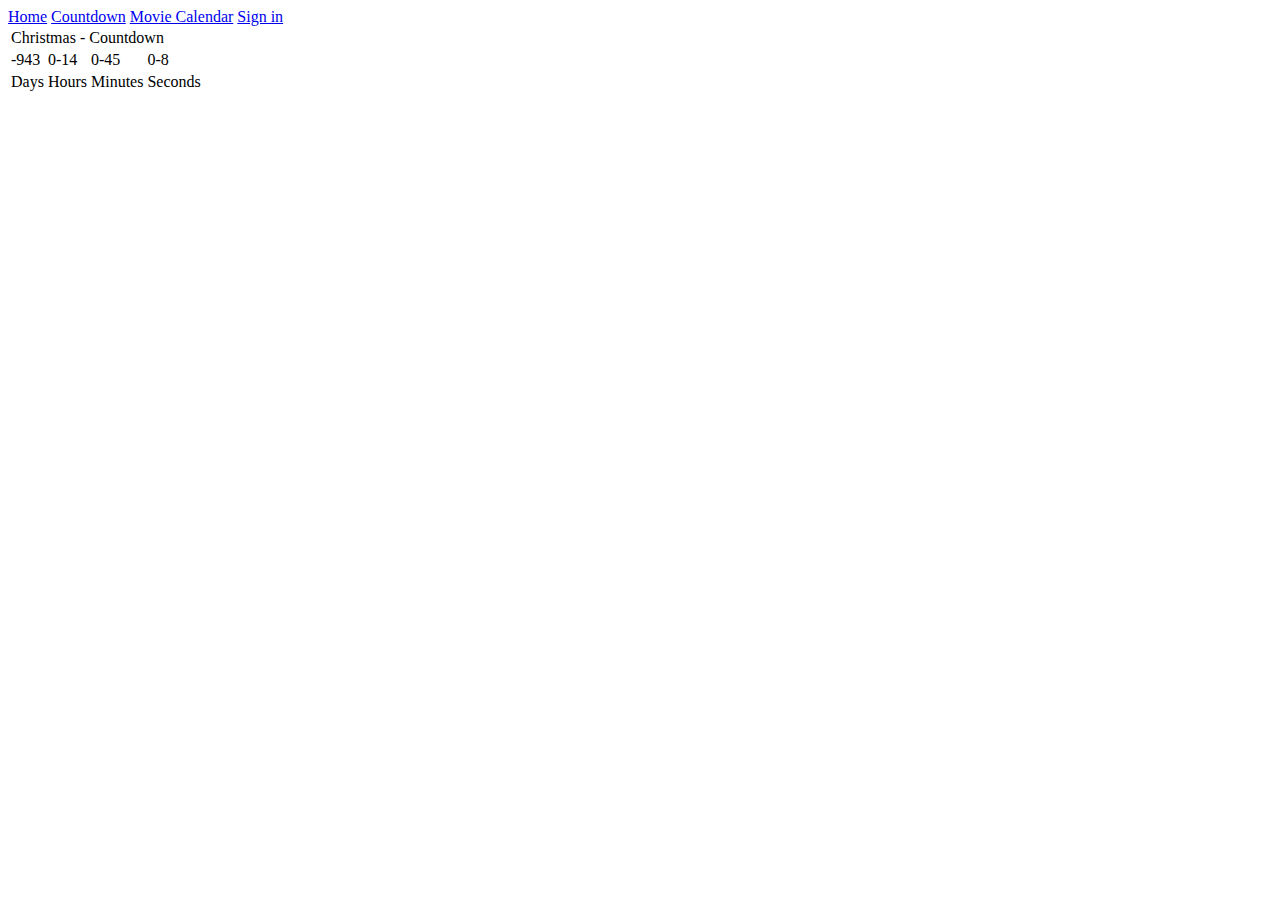
==== Christmas/web 2/index.html @ 6742bb39 "Create index.html" ====
<!DOCTYPE html>
<html lang="en">
<head>
    <meta charset="UTF-8">
    <meta name="viewport" content="width=device-width, initial-scale=1.0">
    <meta http-equiv="X-UA-Compatible" content="ie=edge">
    <title>Count Down To Christmas Timer</title>
    <link rel="stylesheet" href="style.css">
</head>
<body>
    <div id="container">
        <div id="navbar">        
            <a href="../web 1/index.html" id="navbar-item navbar-button">Home</a>
            <a href="#" id="navbar-item navbar-button">Countdown</a>
            <a href="../web 3/index.html" id="navbar-item navbar-button">Movie Calendar</a>
            <a href="#" id="navbar-item navbar-button">Sign in</a>
        </div>
    <div id="main">
        <table class="countdownContainer">
          <tr class="christmas">
            <td colspan="4">Christmas - <span>Countdown</span></td>
          </tr>
          <tr class="counter">
            <td id="days">120</td>
            <td id="hours">4</td>
            <td id="minutes">12</td>
            <td id="seconds">22</td>
          </tr>
          <tr>
            <td>Days</td>
            <td>Hours</td>
            <td>Minutes</td>
            <td>Seconds</td>
          </tr>
      </table>
    </div>
</body>
<script src="app.js"></script>
</html>
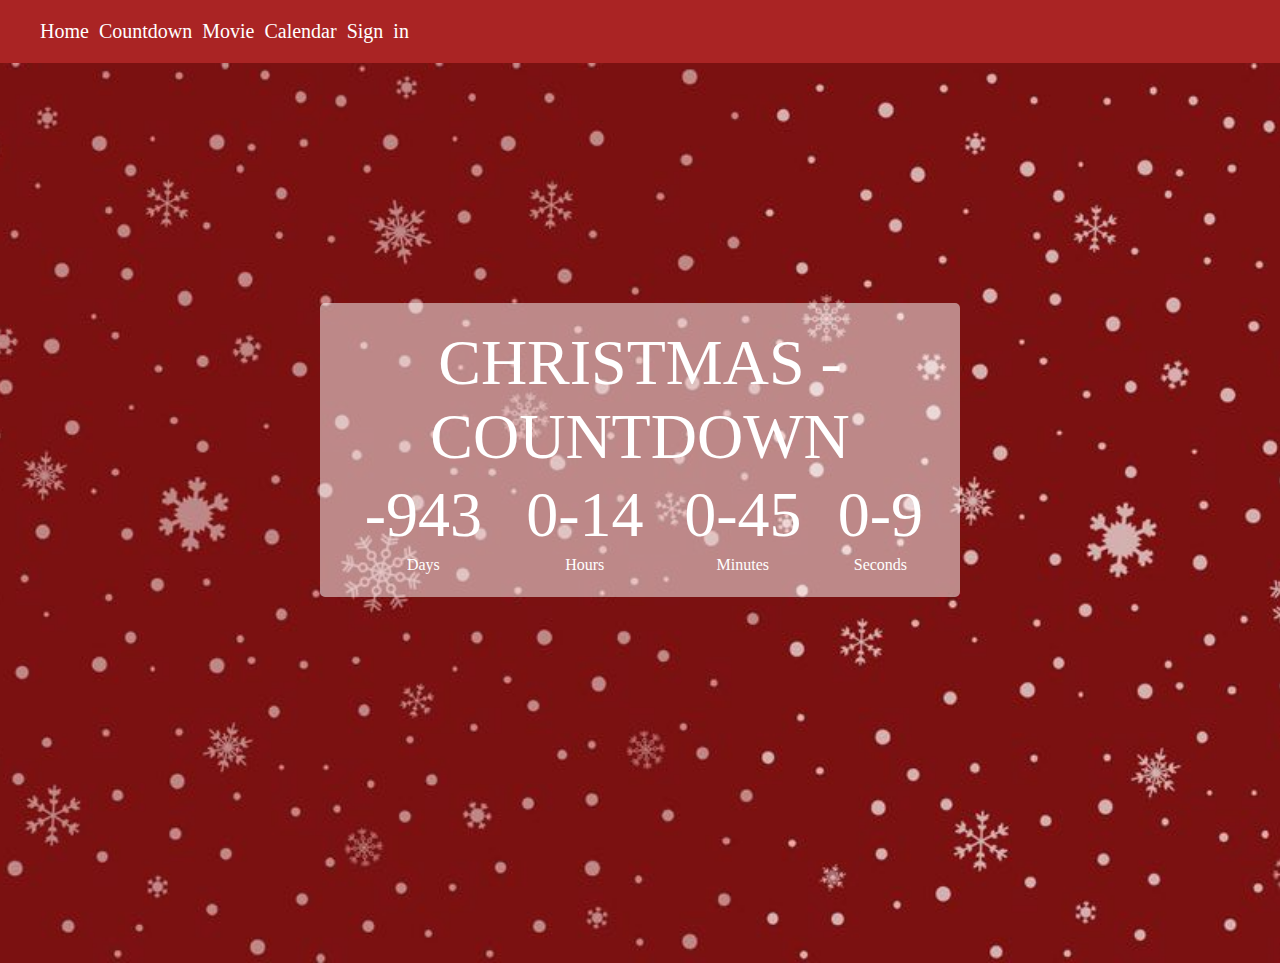
==== commit 4bbddb1f: "Update index.html" ====
--- a/Christmas/web 2/index.html
+++ b/Christmas/web 2/index.html
@@ -14,7 +14,7 @@
             <a href="../web 1/index.html" id="navbar-item navbar-button">Home</a>
             <a href="#" id="navbar-item navbar-button">Countdown</a>
             <a href="../web 3/index.html" id="navbar-item navbar-button">Movie Calendar</a>
-            <a href="#" id="navbar-item navbar-button">Sign in</a>
+            <a href="../web 4/sign_in.html" id="navbar-item navbar-button">Sign in</a>
         </div>
     <div id="main">
         <table class="countdownContainer">
--- a/Christmas/web 2/style.css
+++ b/Christmas/web 2/style.css
@@ -0,0 +1,67 @@
+*{
+    text-decoration: none;
+    color: white;
+}
+
+body {
+    background-color: #f6f6f6;
+    padding: 0;
+    margin: 0;
+    font-family: 'Ubuntu';
+  }
+  
+  #main {
+    width: 100%;
+    height: 100vh;
+    background-image: url('../hình/image.png');
+    background-size: cover;
+    background-repeat: no-repeat;
+    background-position: center;
+  }
+  
+  .countdownContainer {
+    position: absolute;
+    top: 50%;
+    left: 50%;
+    transform: translate(-50%, -50%);
+    text-align: center;
+    background-color: rgba(255,255,255,0.5);
+    padding: 20px;
+    border-radius: 5px;
+  }
+  
+  .christmas {
+    font-size: 4rem;
+    text-transform: uppercase;
+  }
+  .counter {
+    font-size: 4rem;
+  }
+  
+  @media (max-width: 1200px) {
+    
+    .christmas {
+      font-size: 3rem;
+      text-transform: uppercase;
+    }
+    .counter {
+      font-size: 2rem;
+    }
+  }
+
+    #container{
+        background-color: rgb(170, 36, 36)
+    }
+  
+    #navbar{
+        text-align: left;
+        text-decoration: none;
+        word-spacing: 5px;
+        font-size: 20px;
+        padding: 1em 2em;
+        color: white;
+    }
+
+    #navbar-item #navbar-button:hover{
+        text-decoration: underline;
+    }